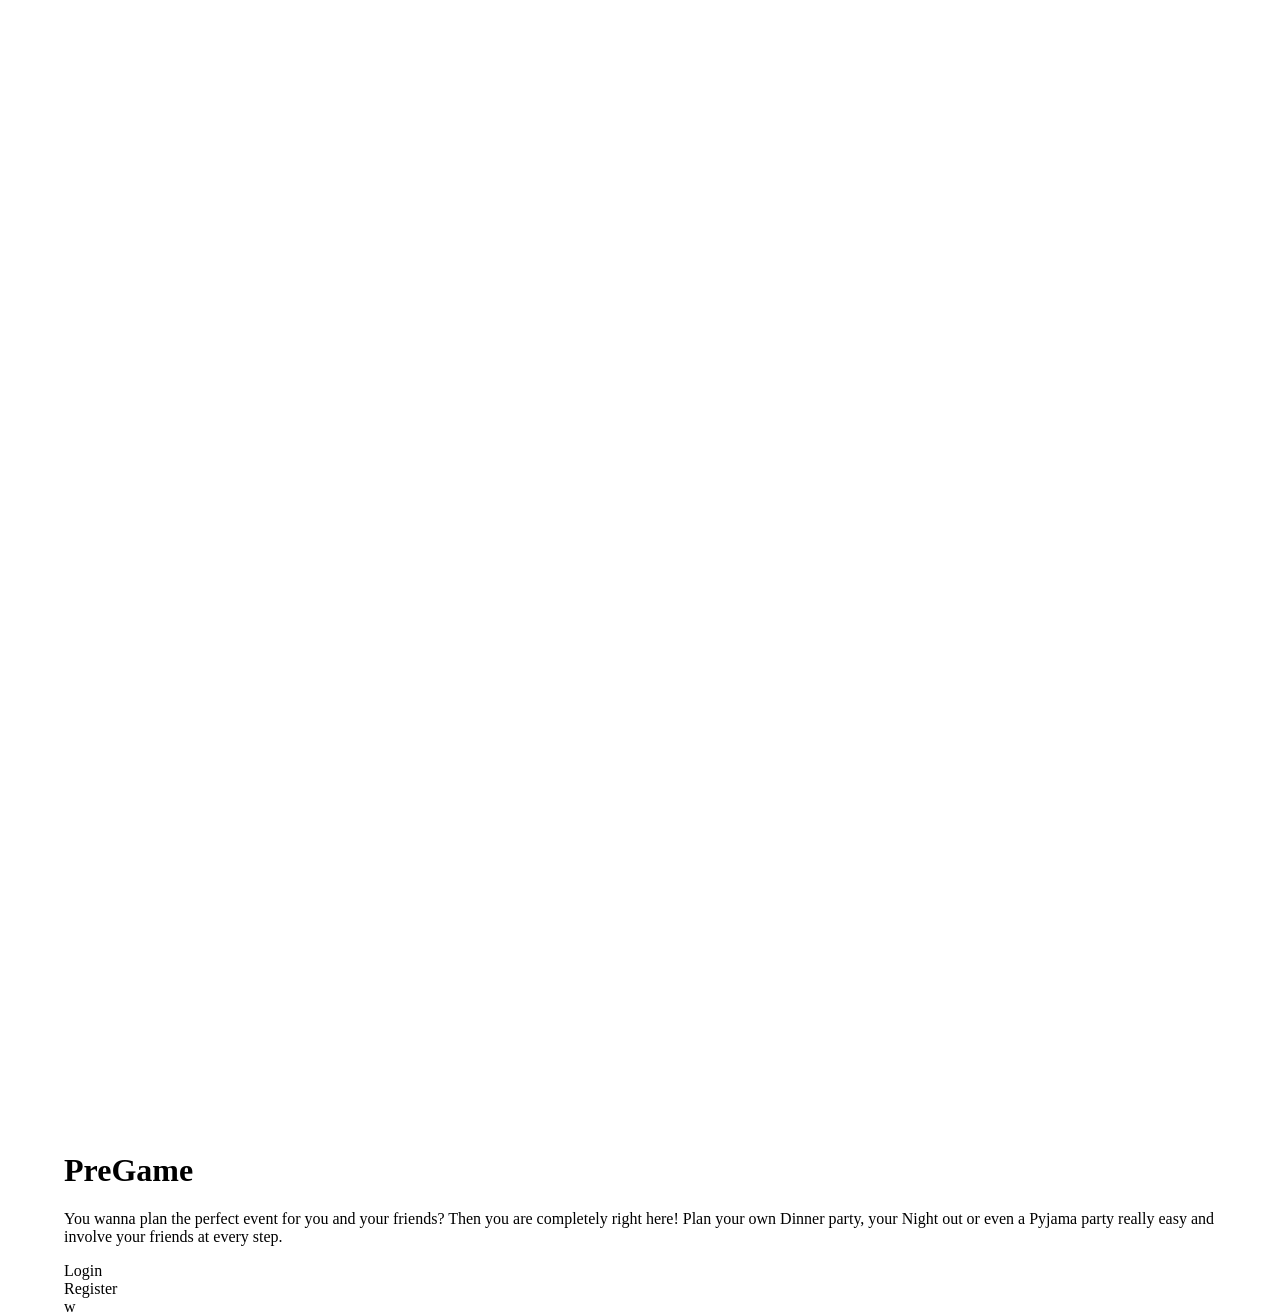
==== project/src/pages/index.html @ 05b44636 "Add initial styles for landing page and structure HTML elements" ====
<!DOCTYPE html>
<html lang="en">

<head>
    <meta charset="UTF-8">
    <meta name="viewport" content="width=device-width, initial-scale=1.0">
    <title>Landingpage</title>
    <link rel="stylesheet" href="../style/global.css">
    <link rel="stylesheet" href="../style/index.css">
</head>

<body>
    <h1 id="headline">PreGame</h1>
    <p class="information">You wanna plan the perfect event for you and your friends? Then you are completely right here!
        Plan your own Dinner party, your Night out or even a Pyjama party really easy and involve your
        friends at every step.</p>

    <div id="Buttons">
        <div id="login">Login</div>
        <div id="register">Register</div>
    </div>

</body>

</html>w
---- project/src/style/global.css ----
:root {
    --onyx: '0b0b0f';
    --dark-shadow-grey: '1A1A22';
    --light-shadow-grey: '262631';

    --linear-gradient-button-pruple: linear-gradient(180deg, #4B1196 0%, #651FC0 74%, );


    
}
---- project/src/style/index.css ----
body {
    margin: 90% 5% 0% 5%;
}

#headline {

}
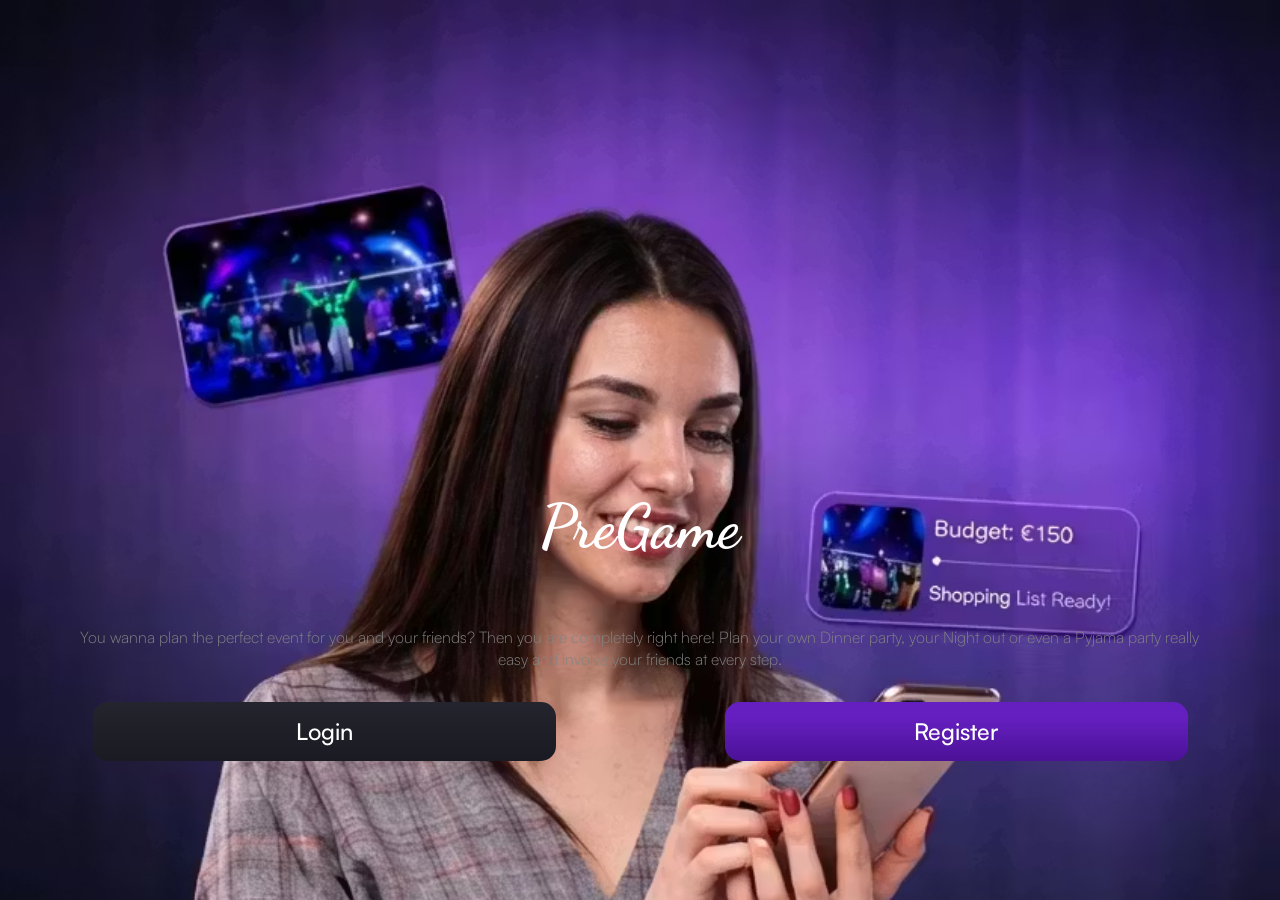
==== commit 5810ad66: "Refactor code structure for improved readability and maintainability" ====
--- a/project/src/pages/index.html
+++ b/project/src/pages/index.html
@@ -10,16 +10,17 @@
 </head>
 
 <body>
+    <div id="headgap"></div>
     <h1 id="headline">PreGame</h1>
     <p class="information">You wanna plan the perfect event for you and your friends? Then you are completely right here!
         Plan your own Dinner party, your Night out or even a Pyjama party really easy and involve your
         friends at every step.</p>
 
-    <div id="Buttons">
-        <div id="login">Login</div>
-        <div id="register">Register</div>
+    <div class="login-register">
+        <div class="login">Login</div>
+        <div class="register">Register</div>
     </div>
 
 </body>
 
-</html>w+</html>
--- a/project/src/style/global.css
+++ b/project/src/style/global.css
@@ -1,10 +1,58 @@
+@font-face {
+    font-family: 'font-headline';
+    src: url('../../ressources/font/DancingScript_Complete/Fonts/OTF/DancingScript-Bold.otf');
+}
+
+@font-face {
+    font-family: 'font-information-normal';
+    src: url('../../ressources/font/Satoshi_Complete/Fonts/OTF/Satoshi-Light.otf');
+}
+
+@font-face {
+    font-family: 'font-information-medium';
+    src: url('../../ressources/font/Satoshi_Complete/Fonts/OTF/Satoshi-Medium.otf');
+}
+
 :root {
-    --onyx: '0b0b0f';
-    --dark-shadow-grey: '1A1A22';
-    --light-shadow-grey: '262631';
+    --onyx: #0b0b0f;
+    --dark-shadow-grey: #1A1A22;
+    --light-shadow-grey: #262631;
+    --indigo: #4B1196;
+    --royal-violet: #7E2DC1;
+    --white: #FFFFFF;
+    --text-information: #838383;
 
-    --linear-gradient-button-pruple: linear-gradient(180deg, #4B1196 0%, #651FC0 74%, );
+    --linear-gradient-button-purple: linear-gradient(0deg, #4B1196 0%, #651FC0 74%);
+    --linear-gradient-button-grey: linear-gradient(0deg, #1A1A22 0%, #24242E 100%);
 
+    --font-headline: 'font-headline';
+    --font-information-normal: 'font-information-normal';
+    --font-information-medium: 'font-information-medium';
+}
 
-    
+.login {
+    background-image: var(--linear-gradient-button-grey);
+    width: 50%;
+}
+
+.register {
+    background-image: var(--linear-gradient-button-purple);
+    width: 50%;
+}
+
+.login-register {
+    display: grid;
+    grid-template-columns: auto auto;
+}
+
+.login, .register {
+    padding: 0.6em;
+    color: var(--white);
+    font-family: var(--font-information-medium);
+    font-size: 1.45em;
+    cursor: pointer;
+    width: 34vw;
+    border-radius: 15px;
+    margin-left: auto;
+    margin-right: auto;
 }
--- a/project/src/style/index.css
+++ b/project/src/style/index.css
@@ -1,7 +1,32 @@
 body {
-    margin: 90% 5% 0% 5%;
+    text-align: center;
+    background-color: black;
+    color: white;
+    background-image: url(../../ressources/images/index/headgap_woman.png);
+    background-size: 100vw;
+    background-repeat: no-repeat;
+    background-position: top;
 }
 
 #headline {
+    font-size: 3.8em;
+    font-weight: bold;
+    color: var(--white);
+    font-family: var(--font-headline);
+    margin-bottom: 5%;
+}
 
-}+.information {
+    font-size: 1em;
+    color: var(--text-information);
+    margin-top: 0;
+    margin-bottom: 2em;
+    font-family: var(--font-information-normal);
+    width: 89%;
+    margin-left: auto;
+    margin-right: auto;
+}
+
+#headgap {
+    height: 49vh;
+}
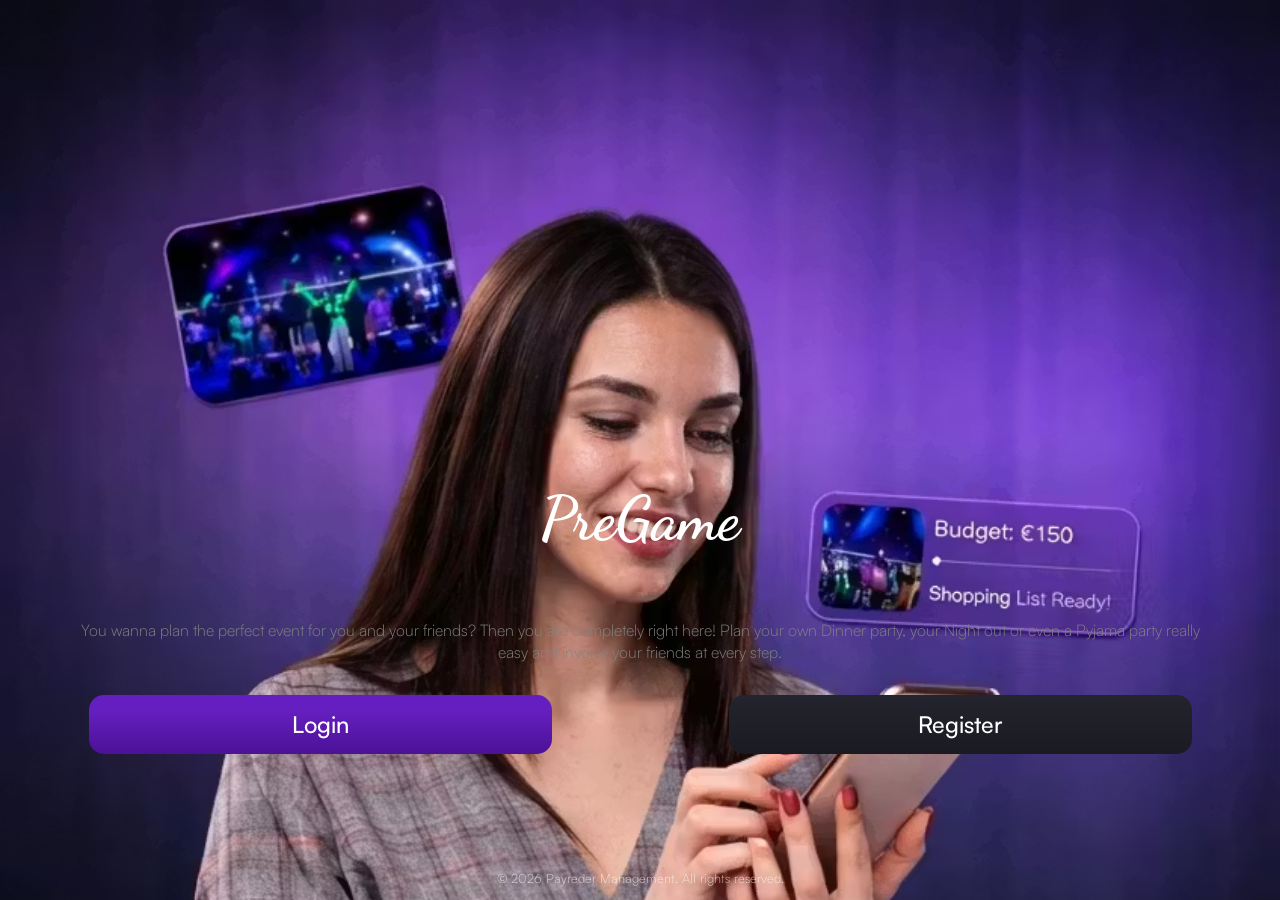
==== commit 7ca76776: "finished event styling - Enhance event page layout with search functionality and improve footer styl" ====
--- a/project/src/pages/index.html
+++ b/project/src/pages/index.html
@@ -17,10 +17,13 @@
         friends at every step.</p>
 
     <div class="login-register">
-        <div class="login">Login</div>
-        <div class="register">Register</div>
+        <a href="./login-register/login.html" class="login">Login</a>
+        <a href="./login-register/register.html" class="register">Register</a>
     </div>
 
+       <footer>
+        <p>&copy; 2026 Payreder Management. All rights reserved.</p>
+    </footer>
 </body>
 
 </html>
--- a/project/src/style/global.css
+++ b/project/src/style/global.css
@@ -13,6 +13,11 @@
     src: url('../../ressources/font/Satoshi_Complete/Fonts/OTF/Satoshi-Medium.otf');
 }
 
+@font-face {
+    font-family: 'KoHo';
+    src: url('../../ressources/font/koho-2/KoHo-Regular.ttf');
+}
+
 :root {
     --onyx: #0b0b0f;
     --dark-shadow-grey: #1A1A22;
@@ -21,21 +26,37 @@
     --royal-violet: #7E2DC1;
     --white: #FFFFFF;
     --text-information: #838383;
+    --text-information-light: rgba(255, 255, 255, 0.7);
 
     --linear-gradient-button-purple: linear-gradient(0deg, #4B1196 0%, #651FC0 74%);
     --linear-gradient-button-grey: linear-gradient(0deg, #1A1A22 0%, #24242E 100%);
+    --radial-gradient-background: radial-gradient(circle at 20% 70%, rgb(29, 12, 61) 20%, #0B0B0F 100%);
 
     --font-headline: 'font-headline';
     --font-information-normal: 'font-information-normal';
     --font-information-medium: 'font-information-medium';
+    --font-KoHo: 'KoHo';
 }
 
-.login {
+body {
+    background-image: var(--radial-gradient-background);
+    background-size: cover;
+    background-position: center;
+    min-height: 100vh;
+    background-repeat: no-repeat;
+    background-color: black;
+    margin: 0;
+    background-attachment: fixed;
+    overflow: hidden;
+}
+
+
+.register {
     background-image: var(--linear-gradient-button-grey);
     width: 50%;
 }
 
-.register {
+.login {
     background-image: var(--linear-gradient-button-purple);
     width: 50%;
 }
@@ -45,7 +66,8 @@
     grid-template-columns: auto auto;
 }
 
-.login, .register {
+.login,
+.register {
     padding: 0.6em;
     color: var(--white);
     font-family: var(--font-information-medium);
@@ -55,4 +77,31 @@
     border-radius: 15px;
     margin-left: auto;
     margin-right: auto;
+    text-decoration: none;
+}
+
+input {
+    background-color: rgba(255, 255, 255, 0.20);
+    border: 1px solid rgba(255, 255, 255, 0.15);
+    color: var(--dark-shadow-grey);
+    font-family: var(--font-KoHo);
+    font-size: 0.9em;
+    padding: 0.8em;
+    margin-bottom: 0.67em;
+    border-radius: 15px;
+    width: 65vw;
+}
+
+input::placeholder {
+    color: var(--dark-shadow-grey);
+}
+
+footer {
+    text-align: center;
+    color: var(--text-information-light);
+    font-family: var(--font-information-normal);
+    font-size: 0.8em;
+    position: absolute;
+    bottom: 0;
+    width: 100%;
 }
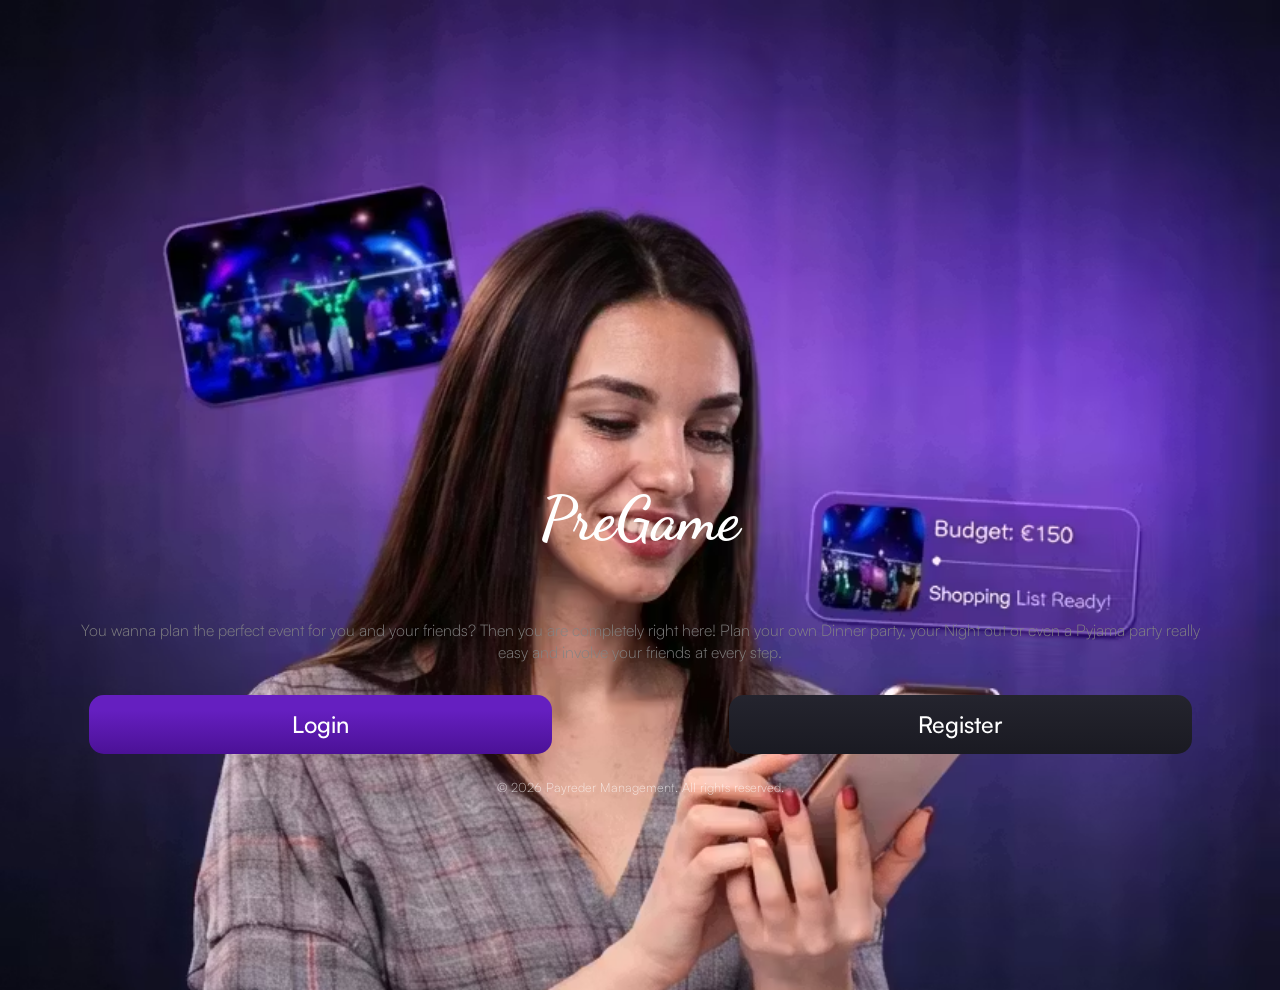
==== commit 08ff3487: "Refactor HTML structure and improve styling for user account management pages; enhance favorite even" ====
--- a/project/src/pages/index.html
+++ b/project/src/pages/index.html
@@ -12,16 +12,17 @@
 <body>
     <div id="headgap"></div>
     <h1 id="headline">PreGame</h1>
-    <p class="information">You wanna plan the perfect event for you and your friends? Then you are completely right here!
+    <p class="information">You wanna plan the perfect event for you and your friends? Then you are completely right
+        here!
         Plan your own Dinner party, your Night out or even a Pyjama party really easy and involve your
         friends at every step.</p>
 
     <div class="login-register">
-        <a href="./login-register/login.html" class="login">Login</a>
-        <a href="./login-register/register.html" class="register">Register</a>
+        <a href="./login-register/login.php" class="login">Login</a>
+        <a href="./login-register/register.php" class="register">Register</a>
     </div>
 
-       <footer>
+    <footer>
         <p>&copy; 2026 Payreder Management. All rights reserved.</p>
     </footer>
 </body>
--- a/project/src/style/global.css
+++ b/project/src/style/global.css
@@ -47,7 +47,6 @@
     background-color: black;
     margin: 0;
     background-attachment: fixed;
-    overflow: hidden;
 }
 
 
@@ -87,7 +86,8 @@
     font-family: var(--font-KoHo);
     font-size: 0.9em;
     padding: 0.8em;
-    margin-bottom: 0.67em;
+    margin-bottom: 0.33em;
+    margin-top: 0.33em;
     border-radius: 15px;
     width: 65vw;
 }
@@ -97,11 +97,124 @@
 }
 
 footer {
+    margin-top: auto;
+
     text-align: center;
     color: var(--text-information-light);
     font-family: var(--font-information-normal);
     font-size: 0.8em;
-    position: absolute;
+
+    padding: 1em 0 5.5rem;
+}
+
+#headline {
+    font-family: var(--font-headline);
+    color: var(--white);
+    font-size: 3.7em;
+    margin-bottom: 0.5em;
+    text-align: center;
+}
+
+.error {
+    background: rgba(255, 70, 70, 0.12);
+    border: 1px solid rgba(255, 70, 70, 0.35);
+    color: #ff7b7b;
+
+    font-family: var(--font-information-medium);
+    font-size: 0.9em;
+
+    padding: 0.85em 1em;
+    border-radius: 14px;
+
+    width: 65vw;
+    box-sizing: border-box;
+
+    margin-top: 0.4em;
+    margin-bottom: 0.7em;
+
+    backdrop-filter: blur(8px);
+
+    box-shadow:
+        0 0 12px rgba(255, 70, 70, 0.08),
+        inset 0 0 10px rgba(255, 255, 255, 0.03);
+
+    animation: fadeInError 0.25s ease;
+    margin-left: auto;
+    margin-right: auto;
+}
+
+
+#bottom-nav {
+    position: fixed;
     bottom: 0;
+    left: 0;
+
     width: 100%;
+    height: 70px;
+
+    background: var(--dark-shadow-grey);
+    border-top: 1px solid rgba(255, 255, 255, 0.06);
+
+    display: flex;
+    justify-content: space-around;
+    align-items: center;
+
+    z-index: 9999;
+
+    box-shadow: 0 -6px 20px rgba(0, 0, 0, 0.4);
+}
+
+.nav-item {
+    width: 48px;
+    height: 48px;
+
+    display: flex;
+    align-items: center;
+    justify-content: center;
+
+    border-radius: 14px;
+
+    color: var(--text-information-light);
+
+    transition: all 0.2s ease;
+
+    text-decoration: none;
+}
+
+.nav-item svg {
+    width: 24px;
+    height: 24px;
+
+    stroke: currentColor;
+}
+
+/* Hover / Active feeling */
+.nav-item:hover {
+    background: rgba(255, 255, 255, 0.06);
+    color: var(--white);
+}
+
+/* CREATE BUTTON (Main Action) */
+.nav-item.create {
+    background: var(--linear-gradient-button-purple);
+    color: var(--white);
+
+    border-radius: 16px;
+
+    box-shadow: 0 0 18px rgba(126, 45, 193, 0.35);
+}
+
+.nav-item.create:hover {
+    transform: scale(1.05);
+    box-shadow: 0 0 25px rgba(126, 45, 193, 0.5);
+}
+
+/* BACK button subtle */
+.nav-item.back {
+    opacity: 0.6;
+}
+
+/* IMPORTANT: prevent content hiding behind navbar */
+body {
+    padding-bottom: 90px;
 }
